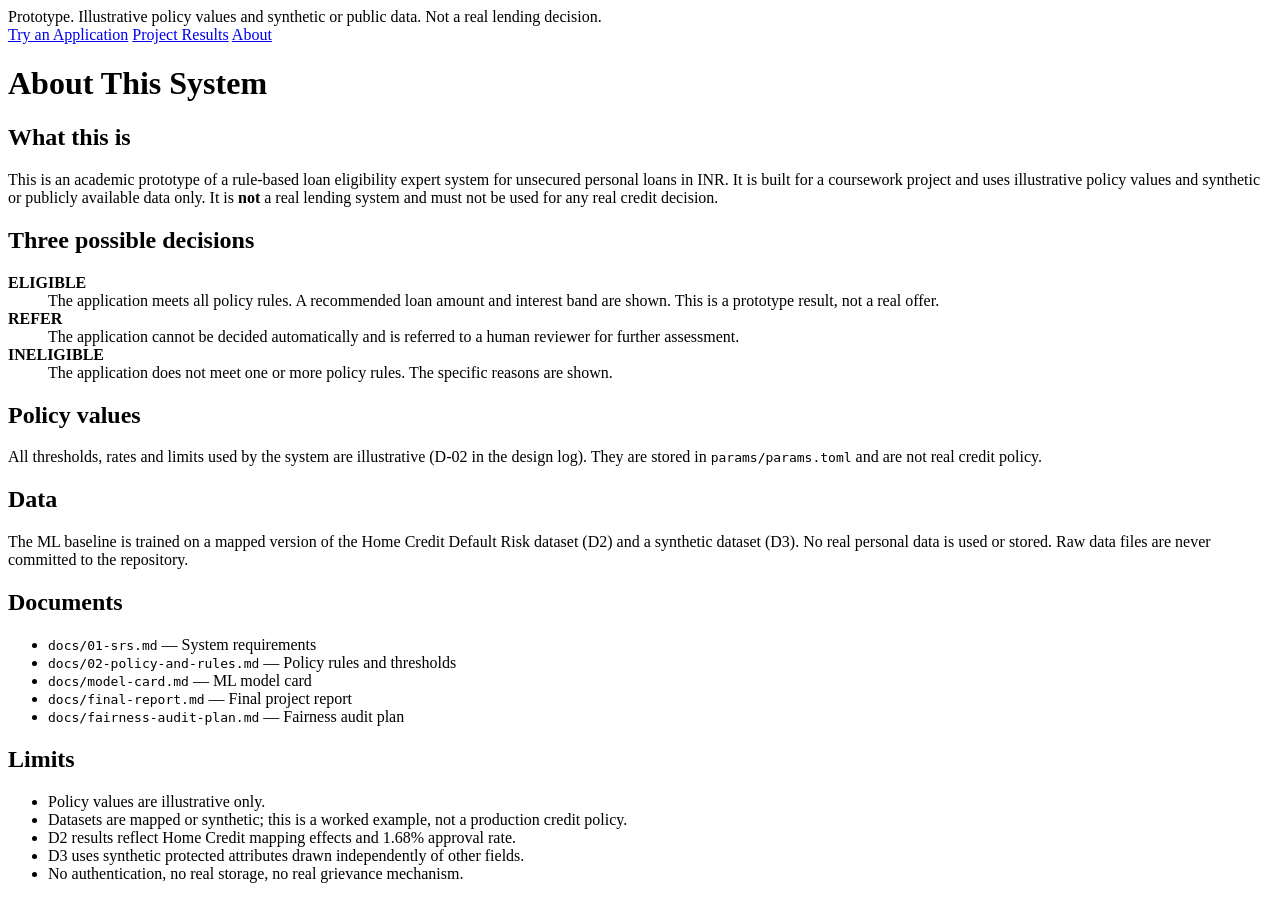
==== src/ui/static/about.html @ 2734aa50 "feat(phase-5-6): complete WP-18 to WP-22 - fairness, scorecard, UI, hardening, and final reports (FR" ====
<!DOCTYPE html>
<html lang="en">
<head>
<meta charset="UTF-8">
<meta name="viewport" content="width=device-width, initial-scale=1.0">
<title>Loan Eligibility — About</title>
<link rel="stylesheet" href="/static/style.css">
</head>
<body>
<header>
  <div class="banner" role="alert">Prototype. Illustrative policy values and synthetic or public data. Not a real lending decision.</div>
  <nav>
    <a href="/">Try an Application</a>
    <a href="/results">Project Results</a>
    <a href="/about">About</a>
  </nav>
</header>
<main>
  <h1>About This System</h1>

  <section>
    <h2>What this is</h2>
    <p>
      This is an academic prototype of a rule-based loan eligibility expert system for
      unsecured personal loans in INR. It is built for a coursework project and uses
      illustrative policy values and synthetic or publicly available data only.
      It is <strong>not</strong> a real lending system and must not be used for any real
      credit decision.
    </p>
  </section>

  <section>
    <h2>Three possible decisions</h2>
    <dl>
      <dt><strong class="decision-eligible">ELIGIBLE</strong></dt>
      <dd>The application meets all policy rules. A recommended loan amount and interest band are shown. This is a prototype result, not a real offer.</dd>
      <dt><strong class="decision-refer">REFER</strong></dt>
      <dd>The application cannot be decided automatically and is referred to a human reviewer for further assessment.</dd>
      <dt><strong class="decision-ineligible">INELIGIBLE</strong></dt>
      <dd>The application does not meet one or more policy rules. The specific reasons are shown.</dd>
    </dl>
  </section>

  <section>
    <h2>Policy values</h2>
    <p>
      All thresholds, rates and limits used by the system are illustrative (D-02 in the design log).
      They are stored in <code>params/params.toml</code> and are not real credit policy.
    </p>
  </section>

  <section>
    <h2>Data</h2>
    <p>
      The ML baseline is trained on a mapped version of the Home Credit Default Risk dataset (D2)
      and a synthetic dataset (D3). No real personal data is used or stored.
      Raw data files are never committed to the repository.
    </p>
  </section>

  <section>
    <h2>Documents</h2>
    <ul>
      <li><code>docs/01-srs.md</code> — System requirements</li>
      <li><code>docs/02-policy-and-rules.md</code> — Policy rules and thresholds</li>
      <li><code>docs/model-card.md</code> — ML model card</li>
      <li><code>docs/final-report.md</code> — Final project report</li>
      <li><code>docs/fairness-audit-plan.md</code> — Fairness audit plan</li>
    </ul>
  </section>

  <section>
    <h2>Limits</h2>
    <ul>
      <li>Policy values are illustrative only.</li>
      <li>Datasets are mapped or synthetic; this is a worked example, not a production credit policy.</li>
      <li>D2 results reflect Home Credit mapping effects and 1.68% approval rate.</li>
      <li>D3 uses synthetic protected attributes drawn independently of other fields.</li>
      <li>No authentication, no real storage, no real grievance mechanism.</li>
    </ul>
  </section>
</main>
</body>
</html>
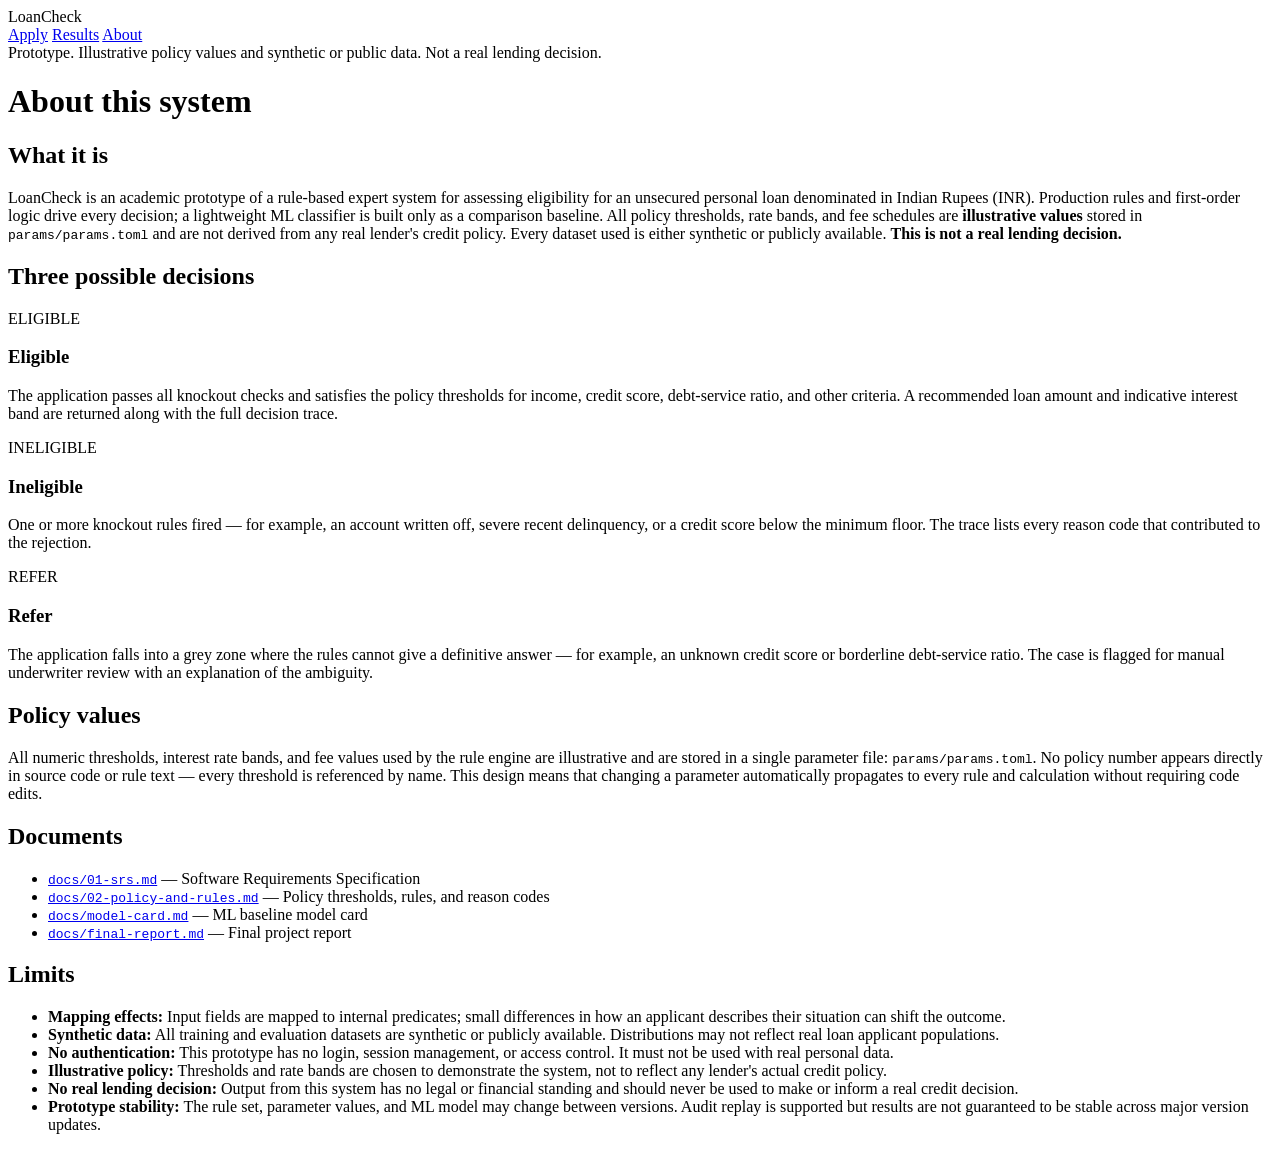
==== commit 5112afad: "feat(ui): Results and About (FR-25, NFR-09)" ====
--- a/src/ui/static/about.html
+++ b/src/ui/static/about.html
@@ -1,85 +1,139 @@
 <!DOCTYPE html>
 <html lang="en">
 <head>
-<meta charset="UTF-8">
-<meta name="viewport" content="width=device-width, initial-scale=1.0">
-<title>Loan Eligibility — About</title>
-<link rel="stylesheet" href="/static/style.css">
+  <meta charset="UTF-8">
+  <meta name="viewport" content="width=device-width, initial-scale=1.0">
+  <title>LoanCheck — About</title>
+  <link rel="stylesheet" href="/static/tokens.css">
+  <link rel="stylesheet" href="/static/style.css">
 </head>
 <body>
-<header>
-  <div class="banner" role="alert">Prototype. Illustrative policy values and synthetic or public data. Not a real lending decision.</div>
-  <nav>
-    <a href="/">Try an Application</a>
-    <a href="/results">Project Results</a>
-    <a href="/about">About</a>
-  </nav>
-</header>
-<main>
-  <h1>About This System</h1>
+  <header class="app-bar" role="banner">
+    <div class="app-bar__inner">
+      <span class="app-bar__brand">LoanCheck</span>
+      <nav class="app-bar__nav" aria-label="Main navigation">
+        <a href="/" class="nav-link">Apply</a>
+        <a href="/results" class="nav-link">Results</a>
+        <a href="/about" class="nav-link" aria-current="page">About</a>
+      </nav>
+    </div>
+  </header>
 
-  <section>
-    <h2>What this is</h2>
-    <p>
-      This is an academic prototype of a rule-based loan eligibility expert system for
-      unsecured personal loans in INR. It is built for a coursework project and uses
-      illustrative policy values and synthetic or publicly available data only.
-      It is <strong>not</strong> a real lending system and must not be used for any real
-      credit decision.
-    </p>
-  </section>
+  <div class="disclaimer-strip" role="alert" aria-live="polite">
+    Prototype. Illustrative policy values and synthetic or public data. Not a real lending decision.
+  </div>
 
-  <section>
-    <h2>Three possible decisions</h2>
-    <dl>
-      <dt><strong class="decision-eligible">ELIGIBLE</strong></dt>
-      <dd>The application meets all policy rules. A recommended loan amount and interest band are shown. This is a prototype result, not a real offer.</dd>
-      <dt><strong class="decision-refer">REFER</strong></dt>
-      <dd>The application cannot be decided automatically and is referred to a human reviewer for further assessment.</dd>
-      <dt><strong class="decision-ineligible">INELIGIBLE</strong></dt>
-      <dd>The application does not meet one or more policy rules. The specific reasons are shown.</dd>
-    </dl>
-  </section>
+  <main id="main-content">
+    <h1>About this system</h1>
 
-  <section>
-    <h2>Policy values</h2>
-    <p>
-      All thresholds, rates and limits used by the system are illustrative (D-02 in the design log).
-      They are stored in <code>params/params.toml</code> and are not real credit policy.
-    </p>
-  </section>
+    <!-- Section: What it is -->
+    <section class="about-section" aria-labelledby="sec-what">
+      <h2 id="sec-what">What it is</h2>
+      <p>
+        LoanCheck is an academic prototype of a rule-based expert system for assessing eligibility for
+        an unsecured personal loan denominated in Indian Rupees (INR). Production rules and first-order
+        logic drive every decision; a lightweight ML classifier is built only as a comparison baseline.
+        All policy thresholds, rate bands, and fee schedules are <strong>illustrative values</strong>
+        stored in <code>params/params.toml</code> and are not derived from any real lender's credit policy.
+        Every dataset used is either synthetic or publicly available.
+        <strong>This is not a real lending decision.</strong>
+      </p>
+    </section>
 
-  <section>
-    <h2>Data</h2>
-    <p>
-      The ML baseline is trained on a mapped version of the Home Credit Default Risk dataset (D2)
-      and a synthetic dataset (D3). No real personal data is used or stored.
-      Raw data files are never committed to the repository.
-    </p>
-  </section>
+    <!-- Section: Three possible decisions -->
+    <section class="about-section" aria-labelledby="sec-decisions">
+      <h2 id="sec-decisions">Three possible decisions</h2>
+      <div class="decision-cards">
 
-  <section>
-    <h2>Documents</h2>
-    <ul>
-      <li><code>docs/01-srs.md</code> — System requirements</li>
-      <li><code>docs/02-policy-and-rules.md</code> — Policy rules and thresholds</li>
-      <li><code>docs/model-card.md</code> — ML model card</li>
-      <li><code>docs/final-report.md</code> — Final project report</li>
-      <li><code>docs/fairness-audit-plan.md</code> — Fairness audit plan</li>
-    </ul>
-  </section>
+        <div class="card decision-card">
+          <span class="badge badge--eligible">ELIGIBLE</span>
+          <h3 class="card__title">Eligible</h3>
+          <p>
+            The application passes all knockout checks and satisfies the policy thresholds for income,
+            credit score, debt-service ratio, and other criteria. A recommended loan amount and
+            indicative interest band are returned along with the full decision trace.
+          </p>
+        </div>
 
-  <section>
-    <h2>Limits</h2>
-    <ul>
-      <li>Policy values are illustrative only.</li>
-      <li>Datasets are mapped or synthetic; this is a worked example, not a production credit policy.</li>
-      <li>D2 results reflect Home Credit mapping effects and 1.68% approval rate.</li>
-      <li>D3 uses synthetic protected attributes drawn independently of other fields.</li>
-      <li>No authentication, no real storage, no real grievance mechanism.</li>
-    </ul>
-  </section>
-</main>
+        <div class="card decision-card">
+          <span class="badge badge--ineligible">INELIGIBLE</span>
+          <h3 class="card__title">Ineligible</h3>
+          <p>
+            One or more knockout rules fired — for example, an account written off, severe recent
+            delinquency, or a credit score below the minimum floor. The trace lists every reason code
+            that contributed to the rejection.
+          </p>
+        </div>
+
+        <div class="card decision-card">
+          <span class="badge badge--refer">REFER</span>
+          <h3 class="card__title">Refer</h3>
+          <p>
+            The application falls into a grey zone where the rules cannot give a definitive answer —
+            for example, an unknown credit score or borderline debt-service ratio. The case is flagged
+            for manual underwriter review with an explanation of the ambiguity.
+          </p>
+        </div>
+
+      </div>
+    </section>
+
+    <!-- Section: Policy values -->
+    <section class="about-section" aria-labelledby="sec-policy">
+      <h2 id="sec-policy">Policy values</h2>
+      <p>
+        All numeric thresholds, interest rate bands, and fee values used by the rule engine are
+        illustrative and are stored in a single parameter file: <code>params/params.toml</code>.
+        No policy number appears directly in source code or rule text — every threshold is referenced
+        by name. This design means that changing a parameter automatically propagates to every rule
+        and calculation without requiring code edits.
+      </p>
+    </section>
+
+    <!-- Section: Documents -->
+    <section class="about-section" aria-labelledby="sec-docs">
+      <h2 id="sec-docs">Documents</h2>
+      <ul class="doc-list">
+        <li><a href="/docs/01-srs.md"><code>docs/01-srs.md</code></a> — Software Requirements Specification</li>
+        <li><a href="/docs/02-policy-and-rules.md"><code>docs/02-policy-and-rules.md</code></a> — Policy thresholds, rules, and reason codes</li>
+        <li><a href="/docs/model-card.md"><code>docs/model-card.md</code></a> — ML baseline model card</li>
+        <li><a href="/docs/final-report.md"><code>docs/final-report.md</code></a> — Final project report</li>
+      </ul>
+    </section>
+
+    <!-- Section: Limits -->
+    <section class="about-section" aria-labelledby="sec-limits">
+      <h2 id="sec-limits">Limits</h2>
+      <ul class="limits-list">
+        <li>
+          <strong>Mapping effects:</strong> Input fields are mapped to internal predicates; small
+          differences in how an applicant describes their situation can shift the outcome.
+        </li>
+        <li>
+          <strong>Synthetic data:</strong> All training and evaluation datasets are synthetic or
+          publicly available. Distributions may not reflect real loan applicant populations.
+        </li>
+        <li>
+          <strong>No authentication:</strong> This prototype has no login, session management, or
+          access control. It must not be used with real personal data.
+        </li>
+        <li>
+          <strong>Illustrative policy:</strong> Thresholds and rate bands are chosen to demonstrate
+          the system, not to reflect any lender's actual credit policy.
+        </li>
+        <li>
+          <strong>No real lending decision:</strong> Output from this system has no legal or financial
+          standing and should never be used to make or inform a real credit decision.
+        </li>
+        <li>
+          <strong>Prototype stability:</strong> The rule set, parameter values, and ML model may change
+          between versions. Audit replay is supported but results are not guaranteed to be stable
+          across major version updates.
+        </li>
+      </ul>
+    </section>
+
+  </main>
+
 </body>
 </html>
-
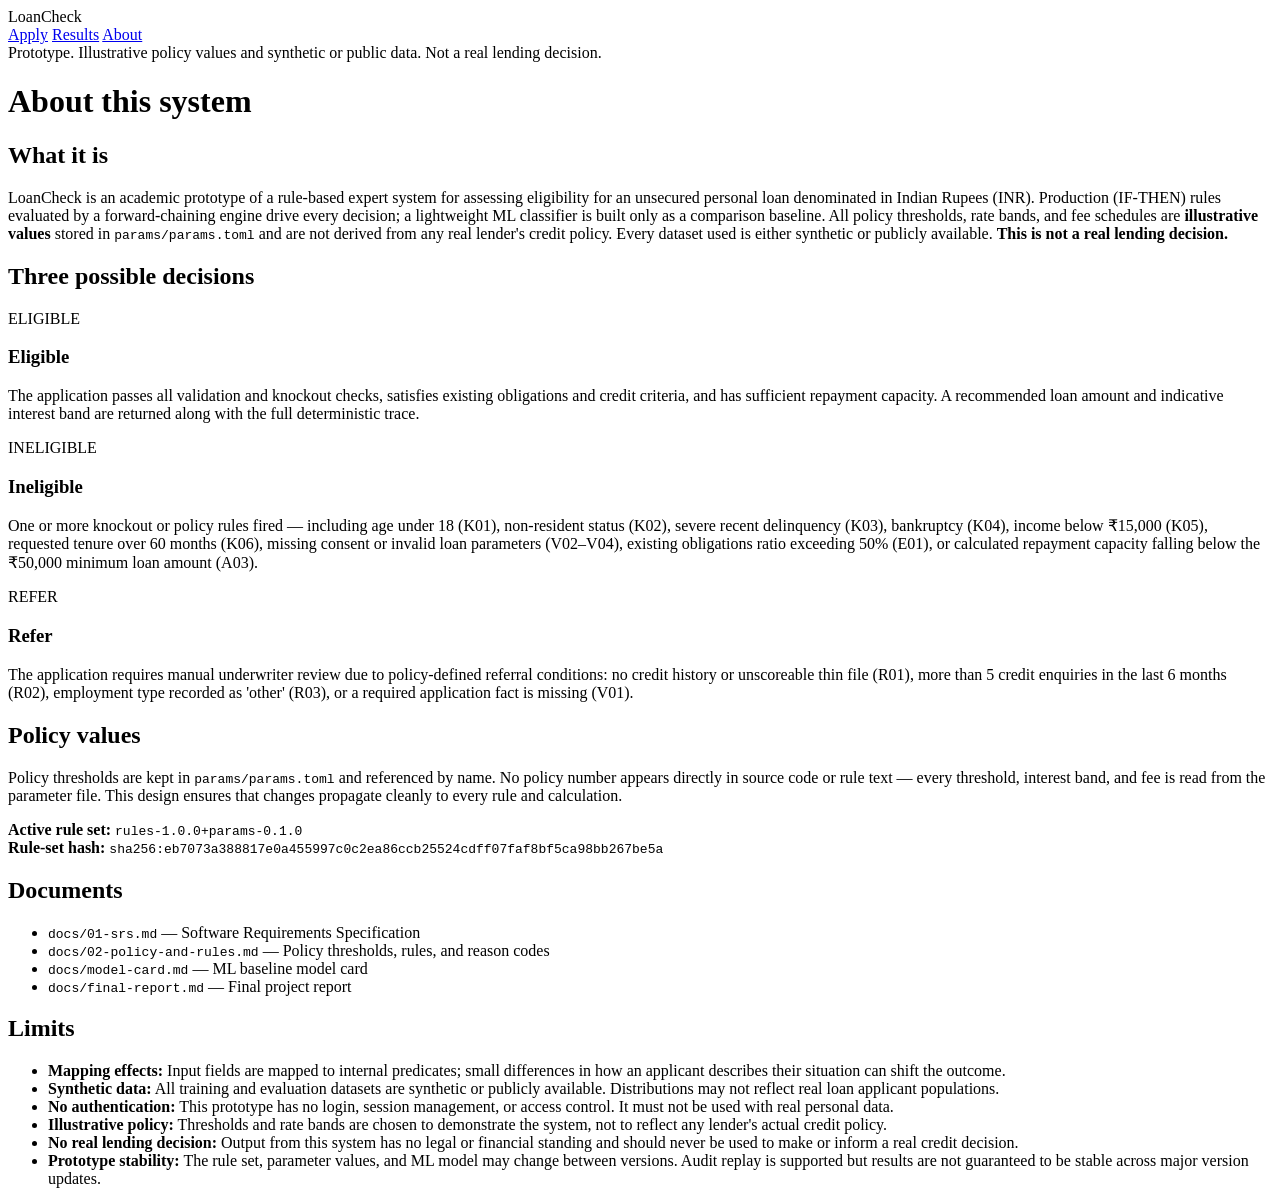
==== commit ff20028b: "fix(ui): UI v2 pass 2 fixes across results tables, mobile scorecard, ML captions, and about page" ====
--- a/src/ui/static/about.html
+++ b/src/ui/static/about.html
@@ -6,6 +6,13 @@
   <title>LoanCheck — About</title>
   <link rel="stylesheet" href="/static/tokens.css">
   <link rel="stylesheet" href="/static/style.css">
+  <script>
+    if (location.protocol === 'file:') {
+      document.querySelectorAll('link[rel="stylesheet"]').forEach(l => {
+        l.href = l.getAttribute('href').replace('/static/', './');
+      });
+    }
+  </script>
 </head>
 <body>
   <header class="app-bar" role="banner">
@@ -31,8 +38,8 @@
       <h2 id="sec-what">What it is</h2>
       <p>
         LoanCheck is an academic prototype of a rule-based expert system for assessing eligibility for
-        an unsecured personal loan denominated in Indian Rupees (INR). Production rules and first-order
-        logic drive every decision; a lightweight ML classifier is built only as a comparison baseline.
+        an unsecured personal loan denominated in Indian Rupees (INR). Production (IF-THEN) rules evaluated by
+        a forward-chaining engine drive every decision; a lightweight ML classifier is built only as a comparison baseline.
         All policy thresholds, rate bands, and fee schedules are <strong>illustrative values</strong>
         stored in <code>params/params.toml</code> and are not derived from any real lender's credit policy.
         Every dataset used is either synthetic or publicly available.
@@ -49,9 +56,9 @@
           <span class="badge badge--eligible">ELIGIBLE</span>
           <h3 class="card__title">Eligible</h3>
           <p>
-            The application passes all knockout checks and satisfies the policy thresholds for income,
-            credit score, debt-service ratio, and other criteria. A recommended loan amount and
-            indicative interest band are returned along with the full decision trace.
+            The application passes all validation and knockout checks, satisfies existing obligations
+            and credit criteria, and has sufficient repayment capacity. A recommended loan amount and
+            indicative interest band are returned along with the full deterministic trace.
           </p>
         </div>
 
@@ -59,9 +66,10 @@
           <span class="badge badge--ineligible">INELIGIBLE</span>
           <h3 class="card__title">Ineligible</h3>
           <p>
-            One or more knockout rules fired — for example, an account written off, severe recent
-            delinquency, or a credit score below the minimum floor. The trace lists every reason code
-            that contributed to the rejection.
+            One or more knockout or policy rules fired — including age under 18 (K01), non-resident status (K02),
+            severe recent delinquency (K03), bankruptcy (K04), income below ₹15,000 (K05), requested tenure over 60 months (K06),
+            missing consent or invalid loan parameters (V02–V04), existing obligations ratio exceeding 50% (E01),
+            or calculated repayment capacity falling below the ₹50,000 minimum loan amount (A03).
           </p>
         </div>
 
@@ -69,9 +77,9 @@
           <span class="badge badge--refer">REFER</span>
           <h3 class="card__title">Refer</h3>
           <p>
-            The application falls into a grey zone where the rules cannot give a definitive answer —
-            for example, an unknown credit score or borderline debt-service ratio. The case is flagged
-            for manual underwriter review with an explanation of the ambiguity.
+            The application requires manual underwriter review due to policy-defined referral conditions:
+            no credit history or unscoreable thin file (R01), more than 5 credit enquiries in the last 6 months (R02),
+            employment type recorded as 'other' (R03), or a required application fact is missing (V01).
           </p>
         </div>
 
@@ -82,11 +90,15 @@
     <section class="about-section" aria-labelledby="sec-policy">
       <h2 id="sec-policy">Policy values</h2>
       <p>
-        All numeric thresholds, interest rate bands, and fee values used by the rule engine are
-        illustrative and are stored in a single parameter file: <code>params/params.toml</code>.
-        No policy number appears directly in source code or rule text — every threshold is referenced
-        by name. This design means that changing a parameter automatically propagates to every rule
-        and calculation without requiring code edits.
+        Policy thresholds are kept in <code>params/params.toml</code> and referenced by name.
+        No policy number appears directly in source code or rule text — every threshold, interest band,
+        and fee is read from the parameter file. This design ensures that changes propagate cleanly
+        to every rule and calculation.
+      </p>
+      <p class="rule-set-meta">
+        <strong>Active rule set:</strong> <code>rules-1.0.0+params-0.1.0</code>
+        <br>
+        <strong>Rule-set hash:</strong> <code>sha256:eb7073a388817e0a455997c0c2ea86ccb25524cdff07faf8bf5ca98bb267be5a</code>
       </p>
     </section>
 
@@ -94,10 +106,10 @@
     <section class="about-section" aria-labelledby="sec-docs">
       <h2 id="sec-docs">Documents</h2>
       <ul class="doc-list">
-        <li><a href="/docs/01-srs.md"><code>docs/01-srs.md</code></a> — Software Requirements Specification</li>
-        <li><a href="/docs/02-policy-and-rules.md"><code>docs/02-policy-and-rules.md</code></a> — Policy thresholds, rules, and reason codes</li>
-        <li><a href="/docs/model-card.md"><code>docs/model-card.md</code></a> — ML baseline model card</li>
-        <li><a href="/docs/final-report.md"><code>docs/final-report.md</code></a> — Final project report</li>
+        <li><code>docs/01-srs.md</code> — Software Requirements Specification</li>
+        <li><code>docs/02-policy-and-rules.md</code> — Policy thresholds, rules, and reason codes</li>
+        <li><code>docs/model-card.md</code> — ML baseline model card</li>
+        <li><code>docs/final-report.md</code> — Final project report</li>
       </ul>
     </section>
 
